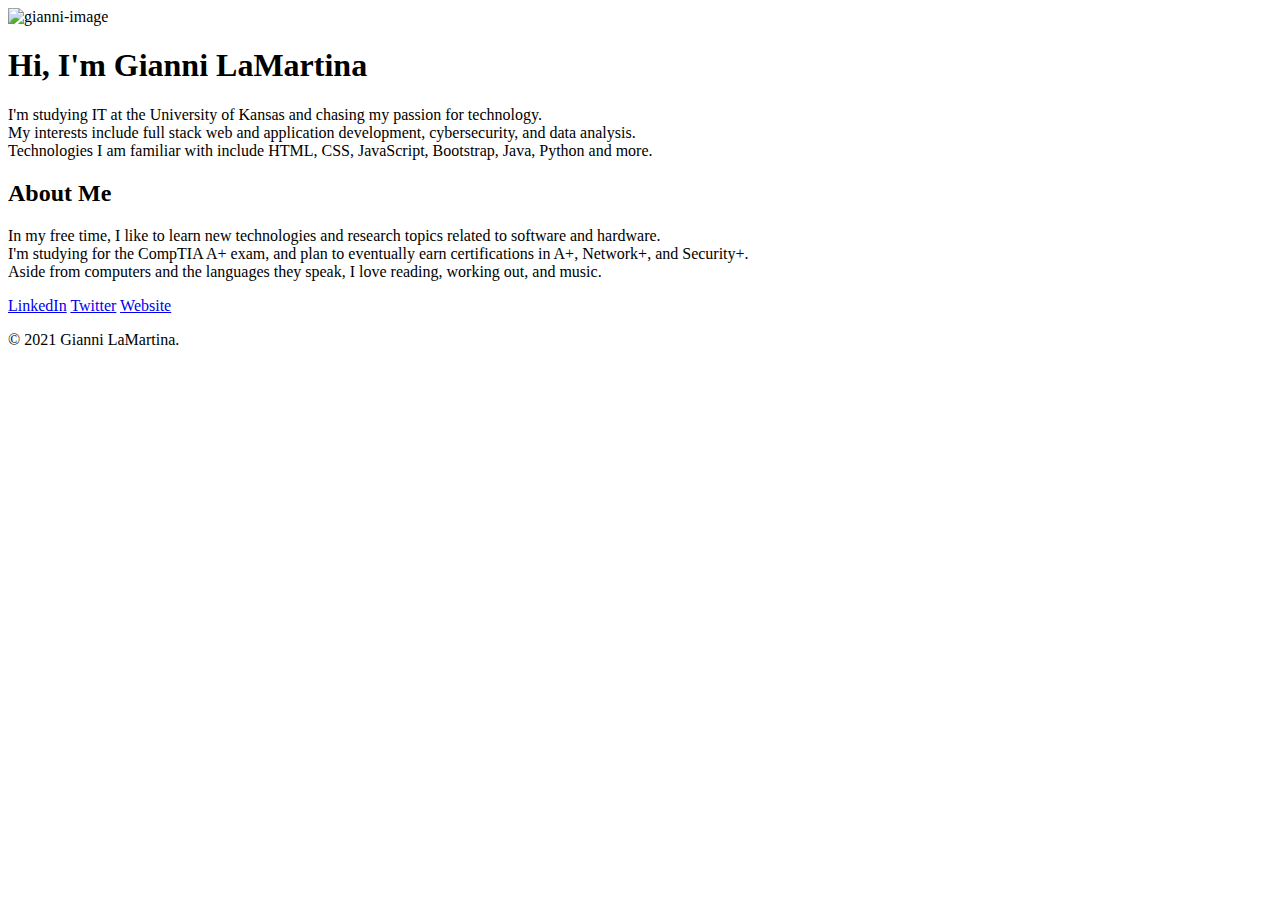
==== index.html @ 49b0cb47 "Add files via upload" ====
<!DOCTYPE html>
<html lang="en" dir="ltr">
  <head>
    <meta charset="utf-8">
    <title>Gianni LaMartina - Web Developer</title>
    <link rel="stylesheet" href="Styles/styles.css">
    
  </head>
  <body>
    <div class="header">
    <img src="Styles/gianni-circle.png" alt="gianni-image">
    <h1>Hi, I'm Gianni LaMartina</h1>
      <p>I'm studying IT at the University of Kansas and chasing my passion for technology.<br>
      My interests include full stack web and application development, cybersecurity, and data analysis.<br>
      Technologies I am familiar with include HTML, CSS, JavaScript, Bootstrap, Java, Python and more.</p>
    </div>
    <div class="middle">
    <h2>About Me</h2>
      <p>In my free time, I like to learn new technologies and research topics related to software and hardware.<br>
      I'm studying for the CompTIA A+ exam, and plan to eventually earn certifications in A+, Network+, and Security+.<br>
      Aside from computers and the languages they speak, I love reading, working out, and music.<br></p>
    </div>
    <div class="bottom">
      <a class="footer-link" href="https://www.linkedin.com/in/gianni-lamartina-3664aa120/">LinkedIn</a>
      <a class="footer-link" href="https://twitter.com/giannilamartina/">Twitter</a>
      <a class="footer-link" href="https://www.giannilamartina.com/">Website</a>
      <p class="copyright">© 2021 Gianni LaMartina.</p>
    </div>
  </body>

</html>
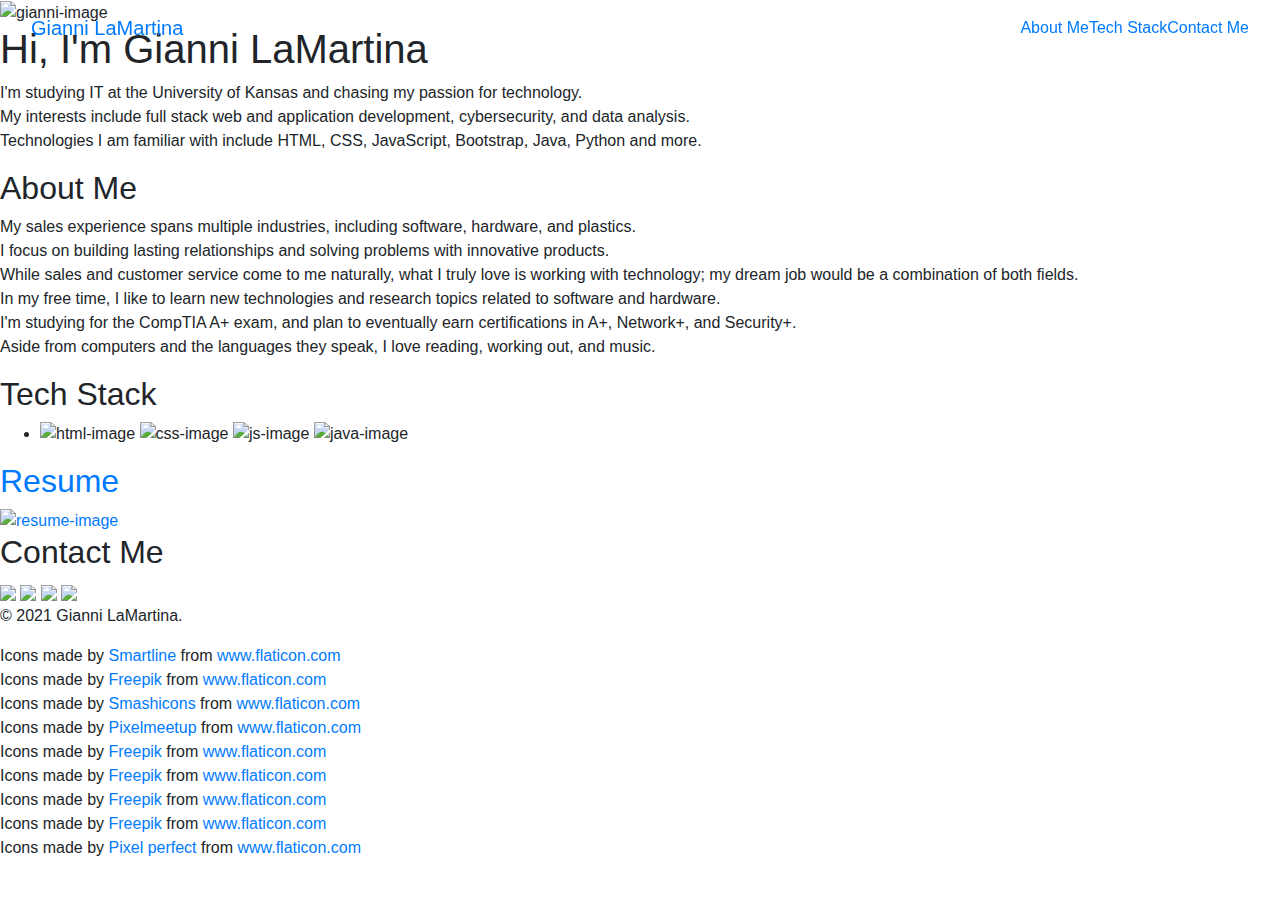
==== commit b7b3820a: "Update index.html" ====
--- a/index.html
+++ b/index.html
@@ -3,29 +3,71 @@
   <head>
     <meta charset="utf-8">
     <title>Gianni LaMartina - Web Developer</title>
+    <link rel="stylesheet" href="https://maxcdn.bootstrapcdn.com/bootstrap/4.0.0/css/bootstrap.min.css" integrity="sha384-Gn5384xqQ1aoWXA+058RXPxPg6fy4IWvTNh0E263XmFcJlSAwiGgFAW/dAiS6JXm" crossorigin="anonymous">
     <link rel="stylesheet" href="Styles/styles.css">
-    
+
   </head>
   <body>
+    <nav class="navbar fixed-top navbar-expand-lg">
+      <div class="container-fluid">
+          <div class="navbar-header">
+            <a class="navbar-brand" href="https://www.linkedin.com/in/lamartinagianni">Gianni LaMartina</a></a>
+          </div>
+      <ul class="nav navbar-nav">
+        <li><a href="#aboutme" class="text-decoration-none">About Me</a></li>
+        <li><a href="#techstack">Tech Stack</a></li>
+        <li><a href="#contactme">Contact Me</a></li>
+      </ul>
+      </div>
+    </nav>
     <div class="header">
-    <img src="Styles/gianni-circle.png" alt="gianni-image">
+    <img class="Gianni" src="Styles/gianni-circle.png" alt="gianni-image">
     <h1>Hi, I'm Gianni LaMartina</h1>
       <p>I'm studying IT at the University of Kansas and chasing my passion for technology.<br>
       My interests include full stack web and application development, cybersecurity, and data analysis.<br>
       Technologies I am familiar with include HTML, CSS, JavaScript, Bootstrap, Java, Python and more.</p>
     </div>
     <div class="middle">
-    <h2>About Me</h2>
-      <p>In my free time, I like to learn new technologies and research topics related to software and hardware.<br>
-      I'm studying for the CompTIA A+ exam, and plan to eventually earn certifications in A+, Network+, and Security+.<br>
-      Aside from computers and the languages they speak, I love reading, working out, and music.<br></p>
-    </div>
-    <div class="bottom">
-      <a class="footer-link" href="https://www.linkedin.com/in/gianni-lamartina-3664aa120/">LinkedIn</a>
-      <a class="footer-link" href="https://twitter.com/giannilamartina/">Twitter</a>
-      <a class="footer-link" href="https://www.giannilamartina.com/">Website</a>
+    <h2 id="aboutme">About Me</h2>
+      <p>My sales experience spans multiple industries, including software, hardware, and plastics.<br>
+        I focus on building lasting relationships and solving problems with innovative products.<br>
+        While sales and customer service come to me naturally, what I truly love is working with technology; my dream job would be a combination of both fields.<br>
+        In my free time, I like to learn new technologies and research topics related to software and hardware.<br>
+        I'm studying for the CompTIA A+ exam, and plan to eventually earn certifications in A+, Network+, and Security+.<br>
+        Aside from computers and the languages they speak, I love reading, working out, and music.</p>
+    <h2 id="techstack">Tech Stack</h2>
+      <ul>
+      <li>
+        <img class="html zoompic" src="Styles/html.png" alt="html-image">
+        <img class="css zoompic" src="Styles/css.png" alt="css-image">
+        <img class="js zoompic" src="Styles/js.png" alt="js-image">
+        <img class="java zoompic" src="Styles/java.png" alt="java-image">
+      </li>
+      </ul>
+    <h2><a href="./Styles/GianniLaMartinaResume.pdf" target="_blank" download="GianniLaMartinaResume">Resume</a></h2>
+      <a href="./Styles/GianniLaMartinaResume.pdf" target="_blank" download="GianniLaMartinaResume"><img class="resume zoompic" src="Styles/resume.png" alt="resume-image"></a>
+    <h2 id="contactme">Contact Me</h2>
+      <a href="https://www.linkedin.com/in/gianni-lamartina-3664aa120/" target="_blank"><img class="linkedin zoompic" src="Styles/linkedin.png"></a>
+      <a href="https://twitter.com/giannilamartina/" target="_blank"><img class="twitter zoompic" src="Styles/twitter.png"></a>
+      <a href="https://github.com/giannilamartina" target="_blank"><img class="github zoompic" src="Styles/github.png"></a>
+      <a href="mailto:lamartinagianni@gmail.com" target="_blank"><img class="email zoompic" src="Styles/email.png"></a>
       <p class="copyright">© 2021 Gianni LaMartina.</p>
-    </div>
+
+      <script src="https://code.jquery.com/jquery-3.2.1.slim.min.js" integrity="sha384-KJ3o2DKtIkvYIK3UENzmM7KCkRr/rE9/Qpg6aAZGJwFDMVNA/GpGFF93hXpG5KkN" crossorigin="anonymous"></script>
+      <script src="https://cdnjs.cloudflare.com/ajax/libs/popper.js/1.12.9/umd/popper.min.js" integrity="sha384-ApNbgh9B+Y1QKtv3Rn7W3mgPxhU9K/ScQsAP7hUibX39j7fakFPskvXusvfa0b4Q" crossorigin="anonymous"></script>
+      <script src="https://maxcdn.bootstrapcdn.com/bootstrap/4.0.0/js/bootstrap.min.js" integrity="sha384-JZR6Spejh4U02d8jOt6vLEHfe/JQGiRRSQQxSfFWpi1MquVdAyjUar5+76PVCmYl" crossorigin="anonymous"></script>
   </body>
+  <footer>
+    <div>Icons made by <a href="https://www.flaticon.com/authors/smartline" title="Smartline">Smartline</a> from <a href="https://www.flaticon.com/" title="Flaticon">www.flaticon.com</a></div>
+    <div>Icons made by <a href="https://www.flaticon.com/authors/freepik" title="Freepik">Freepik</a> from <a href="https://www.flaticon.com/" title="Flaticon"> www.flaticon.com</a></div>
+    <div>Icons made by <a href="https://www.flaticon.com/authors/smashicons" title="Smashicons">Smashicons</a> from <a href="https://www.flaticon.com/" title="Flaticon">www.flaticon.com</a></div>
+    <div>Icons made by <a href="https://www.flaticon.com/authors/pixelmeetup" title="Pixelmeetup">Pixelmeetup</a> from <a href="https://www.flaticon.com/" title="Flaticon">www.flaticon.com</a></div>
+    <div>Icons made by <a href="https://www.flaticon.com/authors/freepik" title="Freepik">Freepik</a> from <a href="https://www.flaticon.com/" title="Flaticon">www.flaticon.com</a></div>
+    <div>Icons made by <a href="https://www.flaticon.com/authors/freepik" title="Freepik">Freepik</a> from <a href="https://www.flaticon.com/" title="Flaticon">www.flaticon.com</a></div>
+    <div>Icons made by <a href="https://www.flaticon.com/authors/freepik" title="Freepik">Freepik</a> from <a href="https://www.flaticon.com/" title="Flaticon">www.flaticon.com</a></div>
+    <div>Icons made by <a href="https://www.flaticon.com/authors/freepik" title="Freepik">Freepik</a> from <a href="https://www.flaticon.com/" title="Flaticon">www.flaticon.com</a></div>
+    <div>Icons made by <a href="https://www.flaticon.com/authors/pixel-perfect" title="Pixel perfect">Pixel perfect</a> from <a href="https://www.flaticon.com/" title="Flaticon">www.flaticon.com</a></div>
+
+  </footer>
 
 </html>
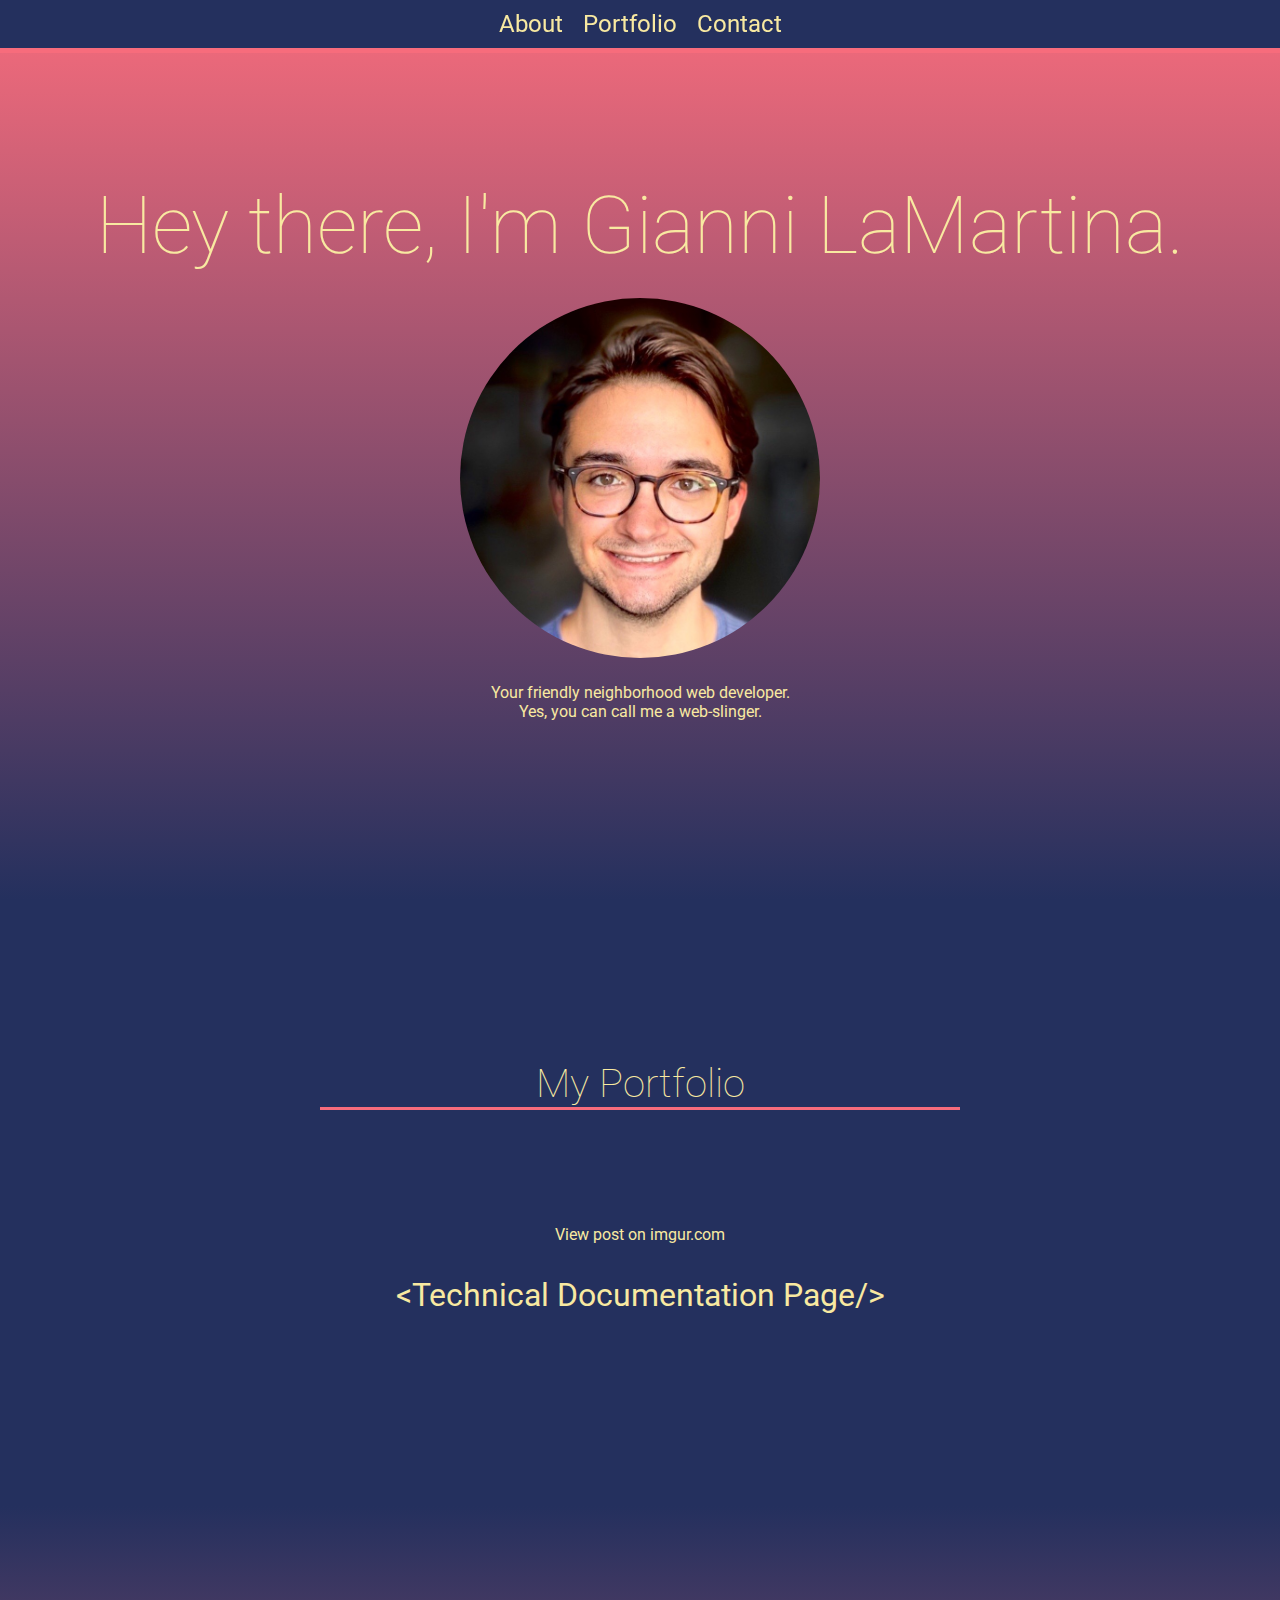
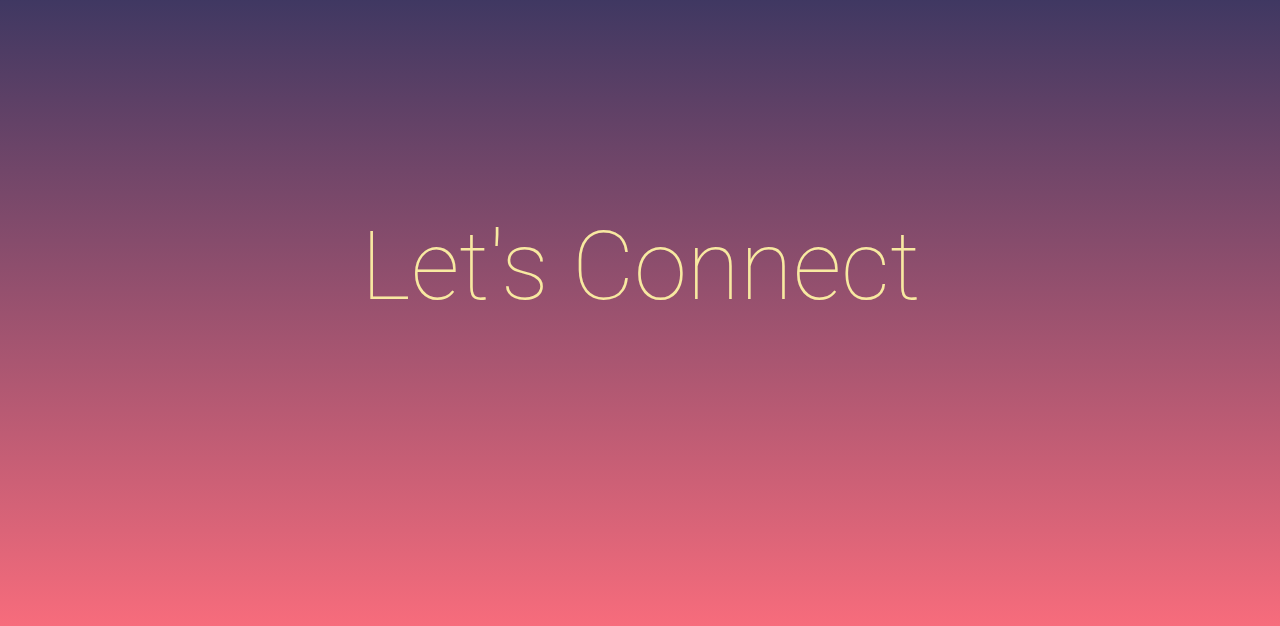
==== commit b29838e6: "updated personal website 5/29/21" ====
--- a/index.html
+++ b/index.html
@@ -1,73 +1,62 @@
 <!DOCTYPE html>
-<html lang="en" dir="ltr">
-  <head>
-    <meta charset="utf-8">
-    <title>Gianni LaMartina - Web Developer</title>
-    <link rel="stylesheet" href="https://maxcdn.bootstrapcdn.com/bootstrap/4.0.0/css/bootstrap.min.css" integrity="sha384-Gn5384xqQ1aoWXA+058RXPxPg6fy4IWvTNh0E263XmFcJlSAwiGgFAW/dAiS6JXm" crossorigin="anonymous">
-    <link rel="stylesheet" href="Styles/styles.css">
+<html lang="en">
+    <head>
+        <title>Gianni LaMartina</title>
+        <meta charset="UTF-8">
+        <meta name="viewport" content="width=device-width, initial-scale=1">
+        <link href="styles.css" rel="stylesheet"/>
+        <link rel="preconnect" href="https://fonts.gstatic.com">
+        <link href="https://fonts.googleapis.com/css2?family=Roboto&display=swap" rel="stylesheet">
+        <link rel="stylesheet" href="https://use.fontawesome.com/releases/v5.8.2/css/all.css"
+        integrity="sha384-oS3vJWv+0UjzBfQzYUhtDYW+Pj2yciDJxpsK1OYPAYjqT085Qq/1cq5FLXAZQ7Ay"
+        crossorigin="anonymous"/>
+    </head>
+    <body>
 
-  </head>
-  <body>
-    <nav class="navbar fixed-top navbar-expand-lg">
-      <div class="container-fluid">
-          <div class="navbar-header">
-            <a class="navbar-brand" href="https://www.linkedin.com/in/lamartinagianni">Gianni LaMartina</a></a>
-          </div>
-      <ul class="nav navbar-nav">
-        <li><a href="#aboutme" class="text-decoration-none">About Me</a></li>
-        <li><a href="#techstack">Tech Stack</a></li>
-        <li><a href="#contactme">Contact Me</a></li>
-      </ul>
-      </div>
-    </nav>
-    <div class="header">
-    <img class="Gianni" src="Styles/gianni-circle.png" alt="gianni-image">
-    <h1>Hi, I'm Gianni LaMartina</h1>
-      <p>I'm studying IT at the University of Kansas and chasing my passion for technology.<br>
-      My interests include full stack web and application development, cybersecurity, and data analysis.<br>
-      Technologies I am familiar with include HTML, CSS, JavaScript, Bootstrap, Java, Python and more.</p>
-    </div>
-    <div class="middle">
-    <h2 id="aboutme">About Me</h2>
-      <p>My sales experience spans multiple industries, including software, hardware, and plastics.<br>
-        I focus on building lasting relationships and solving problems with innovative products.<br>
-        While sales and customer service come to me naturally, what I truly love is working with technology; my dream job would be a combination of both fields.<br>
-        In my free time, I like to learn new technologies and research topics related to software and hardware.<br>
-        I'm studying for the CompTIA A+ exam, and plan to eventually earn certifications in A+, Network+, and Security+.<br>
-        Aside from computers and the languages they speak, I love reading, working out, and music.</p>
-    <h2 id="techstack">Tech Stack</h2>
-      <ul>
-      <li>
-        <img class="html zoompic" src="Styles/html.png" alt="html-image">
-        <img class="css zoompic" src="Styles/css.png" alt="css-image">
-        <img class="js zoompic" src="Styles/js.png" alt="js-image">
-        <img class="java zoompic" src="Styles/java.png" alt="java-image">
-      </li>
-      </ul>
-    <h2><a href="./Styles/GianniLaMartinaResume.pdf" target="_blank" download="GianniLaMartinaResume">Resume</a></h2>
-      <a href="./Styles/GianniLaMartinaResume.pdf" target="_blank" download="GianniLaMartinaResume"><img class="resume zoompic" src="Styles/resume.png" alt="resume-image"></a>
-    <h2 id="contactme">Contact Me</h2>
-      <a href="https://www.linkedin.com/in/gianni-lamartina-3664aa120/" target="_blank"><img class="linkedin zoompic" src="Styles/linkedin.png"></a>
-      <a href="https://twitter.com/giannilamartina/" target="_blank"><img class="twitter zoompic" src="Styles/twitter.png"></a>
-      <a href="https://github.com/giannilamartina" target="_blank"><img class="github zoompic" src="Styles/github.png"></a>
-      <a href="mailto:lamartinagianni@gmail.com" target="_blank"><img class="email zoompic" src="Styles/email.png"></a>
-      <p class="copyright">© 2021 Gianni LaMartina.</p>
+        <!-- Nav Section-->
+        <nav id="navbar" class="nav">
+            <ul class="nav-list">
+                <li>
+                    <a href="#about">About</a>
+                </li>
+                <li>
+                    <a href="#portfolio">Portfolio</a>
+                </li>
+                <li>
+                    <a href="#contact">Contact</a>
+                </li>
+            </ul>
+        </nav>
 
-      <script src="https://code.jquery.com/jquery-3.2.1.slim.min.js" integrity="sha384-KJ3o2DKtIkvYIK3UENzmM7KCkRr/rE9/Qpg6aAZGJwFDMVNA/GpGFF93hXpG5KkN" crossorigin="anonymous"></script>
-      <script src="https://cdnjs.cloudflare.com/ajax/libs/popper.js/1.12.9/umd/popper.min.js" integrity="sha384-ApNbgh9B+Y1QKtv3Rn7W3mgPxhU9K/ScQsAP7hUibX39j7fakFPskvXusvfa0b4Q" crossorigin="anonymous"></script>
-      <script src="https://maxcdn.bootstrapcdn.com/bootstrap/4.0.0/js/bootstrap.min.js" integrity="sha384-JZR6Spejh4U02d8jOt6vLEHfe/JQGiRRSQQxSfFWpi1MquVdAyjUar5+76PVCmYl" crossorigin="anonymous"></script>
-  </body>
-  <footer>
-    <div>Icons made by <a href="https://www.flaticon.com/authors/smartline" title="Smartline">Smartline</a> from <a href="https://www.flaticon.com/" title="Flaticon">www.flaticon.com</a></div>
-    <div>Icons made by <a href="https://www.flaticon.com/authors/freepik" title="Freepik">Freepik</a> from <a href="https://www.flaticon.com/" title="Flaticon"> www.flaticon.com</a></div>
-    <div>Icons made by <a href="https://www.flaticon.com/authors/smashicons" title="Smashicons">Smashicons</a> from <a href="https://www.flaticon.com/" title="Flaticon">www.flaticon.com</a></div>
-    <div>Icons made by <a href="https://www.flaticon.com/authors/pixelmeetup" title="Pixelmeetup">Pixelmeetup</a> from <a href="https://www.flaticon.com/" title="Flaticon">www.flaticon.com</a></div>
-    <div>Icons made by <a href="https://www.flaticon.com/authors/freepik" title="Freepik">Freepik</a> from <a href="https://www.flaticon.com/" title="Flaticon">www.flaticon.com</a></div>
-    <div>Icons made by <a href="https://www.flaticon.com/authors/freepik" title="Freepik">Freepik</a> from <a href="https://www.flaticon.com/" title="Flaticon">www.flaticon.com</a></div>
-    <div>Icons made by <a href="https://www.flaticon.com/authors/freepik" title="Freepik">Freepik</a> from <a href="https://www.flaticon.com/" title="Flaticon">www.flaticon.com</a></div>
-    <div>Icons made by <a href="https://www.flaticon.com/authors/freepik" title="Freepik">Freepik</a> from <a href="https://www.flaticon.com/" title="Flaticon">www.flaticon.com</a></div>
-    <div>Icons made by <a href="https://www.flaticon.com/authors/pixel-perfect" title="Pixel perfect">Pixel perfect</a> from <a href="https://www.flaticon.com/" title="Flaticon">www.flaticon.com</a></div>
+        <!-- Welcome Section -->
+        <section id="about" class="about">
+            <h1>Hey there, I'm <a href="https://linkedin.com/in/lamartinagianni" target="_blank">Gianni LaMartina</a>.</h1>
+            <img id="headshot" src="/images/headshot.jpg" alt="Gianni's Headshot">
+            <p>Your friendly neighborhood web developer.</p>
+            <p>Yes, you can call me a web-slinger.</p>
+        </section>
+        
+        <!-- Projects Section -->
+        <section id="portfolio" class="portfolio-section">
+            <h2 class="portfolio-section-header">My Portfolio</h2>
+                <div class="portfolio-grid">
+                    <blockquote class="imgur-embed-pub" lang="en" data-id="LOcXw3y"><a href="https://imgur.com/LOcXw3y" class="porfolio portfolio-tile"><img class="portfolio-image">View post on imgur.com</a></blockquote><script async src="//s.imgur.com/min/embed.js" charset="utf-8"></script>
+    <p class="portfolio-title"><span class="code">&lt;</span>Technical Documentation Page<span class="code">&#47;&gt;</span>
+    </p>
+                </div>
+        </section>
 
-  </footer>
-
-</html>
+        <!-- Contact Section-->
+        <section id="contact" class="contact-section">
+            <div class="contact-section-header">
+                <h2>Let's Connect</h2>
+            </div>
+            <div class="contact-links">
+                <a href="https://linkedin.com/in/lamartinagianni" target="_blank" class="btn contact-details"><i class="fab fa-5x fa-linkedin"></i></a>
+                <a href="https://twitter.com/giannilamartina/" target="_blank" class="btn contact-details"><i class="fab fa-5x fa-twitter"></i></a>
+                <a href="https://github.com/giannilamartina" target="_blank" class="btn contact-details"><i class="fab fa-5x fa-github"></i></a>
+                <a href="mailto:lamartinagianni@gmail.com" target="_blank" class="btn contact-details"><i class="far fa-5x fa-envelope"></i></a>
+            </div>
+        </section>
+    </body>
+</html>--- a/styles.css
+++ b/styles.css
@@ -0,0 +1,203 @@
+:root {
+    --main-white: #F8E9A1;
+    --main-red: #F76C7C;
+    --main-lightblue: #A8D0E6;
+    --main-medblue: #374785;
+    --main-darkblue: #24305E;
+}
+
+* {
+    margin: 0;
+    padding: 0;
+  }
+
+html {
+    scroll-behavior: smooth;
+}
+
+body {
+    font-family: 'Roboto', sans-serif;
+    color: var(--main-white);
+}
+
+.nav {
+    display: flex;
+    justify-content: center;
+    position: fixed;
+    top: 0;
+    left: 0;
+    width: 100%;
+    background: var(--main-darkblue);
+    box-shadow: 0 5px 0 var(--main-red);
+}
+
+.nav-list {
+    display: flex;
+}
+
+@media (max-width: 28.75em) {
+    .nav {
+      justify-content: center;
+    }
+    
+    .nav-list {
+      margin: 0 1rem;
+    }
+}
+
+.nav-list a {
+    display: block;
+    font-size: 1.5rem;
+    padding: 10px;
+    transition: color .5s linear;
+}
+
+.nav-list a:hover {
+    color: var(--main-red);
+    transition: color .5s linear;
+}
+
+a {
+    transition: color .5s linear;
+}
+
+a:hover {
+    color: var(--main-lightblue);
+    transition: color .5s linear;
+}
+
+h1, h2 {
+    font-family: 'Roboto', sans-serif;
+    font-weight: 10;
+    text-align: center;
+    cursor: default;
+}
+
+h1 {
+    font-size: 5rem;
+}
+
+h2 {
+    font-size: 2.5rem;
+    transition: color .5s linear;
+}
+
+h2:hover {
+    color: var(--main-red);
+    transition: color .5s linear;
+}
+
+
+ul {
+    list-style: none;
+}
+
+a {
+    text-decoration: none;  
+    color: var(--main-white); 
+}
+
+p {
+    cursor: default;
+    transition: color 1s linear;
+}
+
+p:hover {
+    color: var(--main-lightblue);
+    transition: color 1s linear;
+}
+
+.about {
+    display: flex;
+    flex-direction: column;
+    justify-content: center;
+    align-items: center;
+    width: 100%;
+    height: 100vh;
+    background: linear-gradient(var(--main-red),var(--main-darkblue));
+    
+}
+
+#headshot {
+    height: 40%;
+    border-radius: 50%;
+    margin: 25px 0;
+}
+
+.portfolio-section {
+    text-align: center;
+    padding: 10rem 2rem;
+    background: var(--main-darkblue);
+    color: var(--main-white);
+}
+
+.portfolio-section-header {
+    max-width: 640px;
+    margin: 0 auto 6rem auto;
+    border-bottom: 0.2rem solid var(--main-red);
+}
+
+@media (max-width: 28.75em) {
+    .portfolio-section-header {
+        font-size: 4rem;
+    }
+}
+
+/* "Automatic" image grid using no media queries */
+/*
+.portfolio-grid {
+    
+    display: grid;
+    
+}
+*/
+
+@media (max-wdith: 30.625em) {
+    .portfolio-section {
+        padding: 6rem 1rem;
+    }
+
+    .portolio-grid {
+        grid-template-columns: 1fr;
+    }
+}
+
+.portfolio {
+    background: var(--main-medblue);
+    box-shadow: 1px 1px 2px rgba(0, 0, 0, 0.5);
+    border-radius: 2px;
+}
+
+.portfolio-image {
+    height: calc(100% - 6.8rem);
+    width: 100%;
+    object-fit: cover;
+}
+
+.portfolio-title {
+    font-size: 2rem;
+    padding: 2rem 0.5rem;
+}
+
+.contact-section {
+    display: flex;
+    flex-direction: column;
+    justify-content: center;
+    align-items: center;
+    text-align: center;
+    width: 100%;
+    height: 80vh;
+    padding: 0 2 rem;
+    background: linear-gradient(var(--main-darkblue),var(--main-red));
+}
+
+.contact-section-header > h2 {
+    font-size: 6rem;
+}
+
+@media (max-width: 28.75em) {
+    .contact-section-header > h2 {
+        font-size: 4rem;
+    }
+}
+
